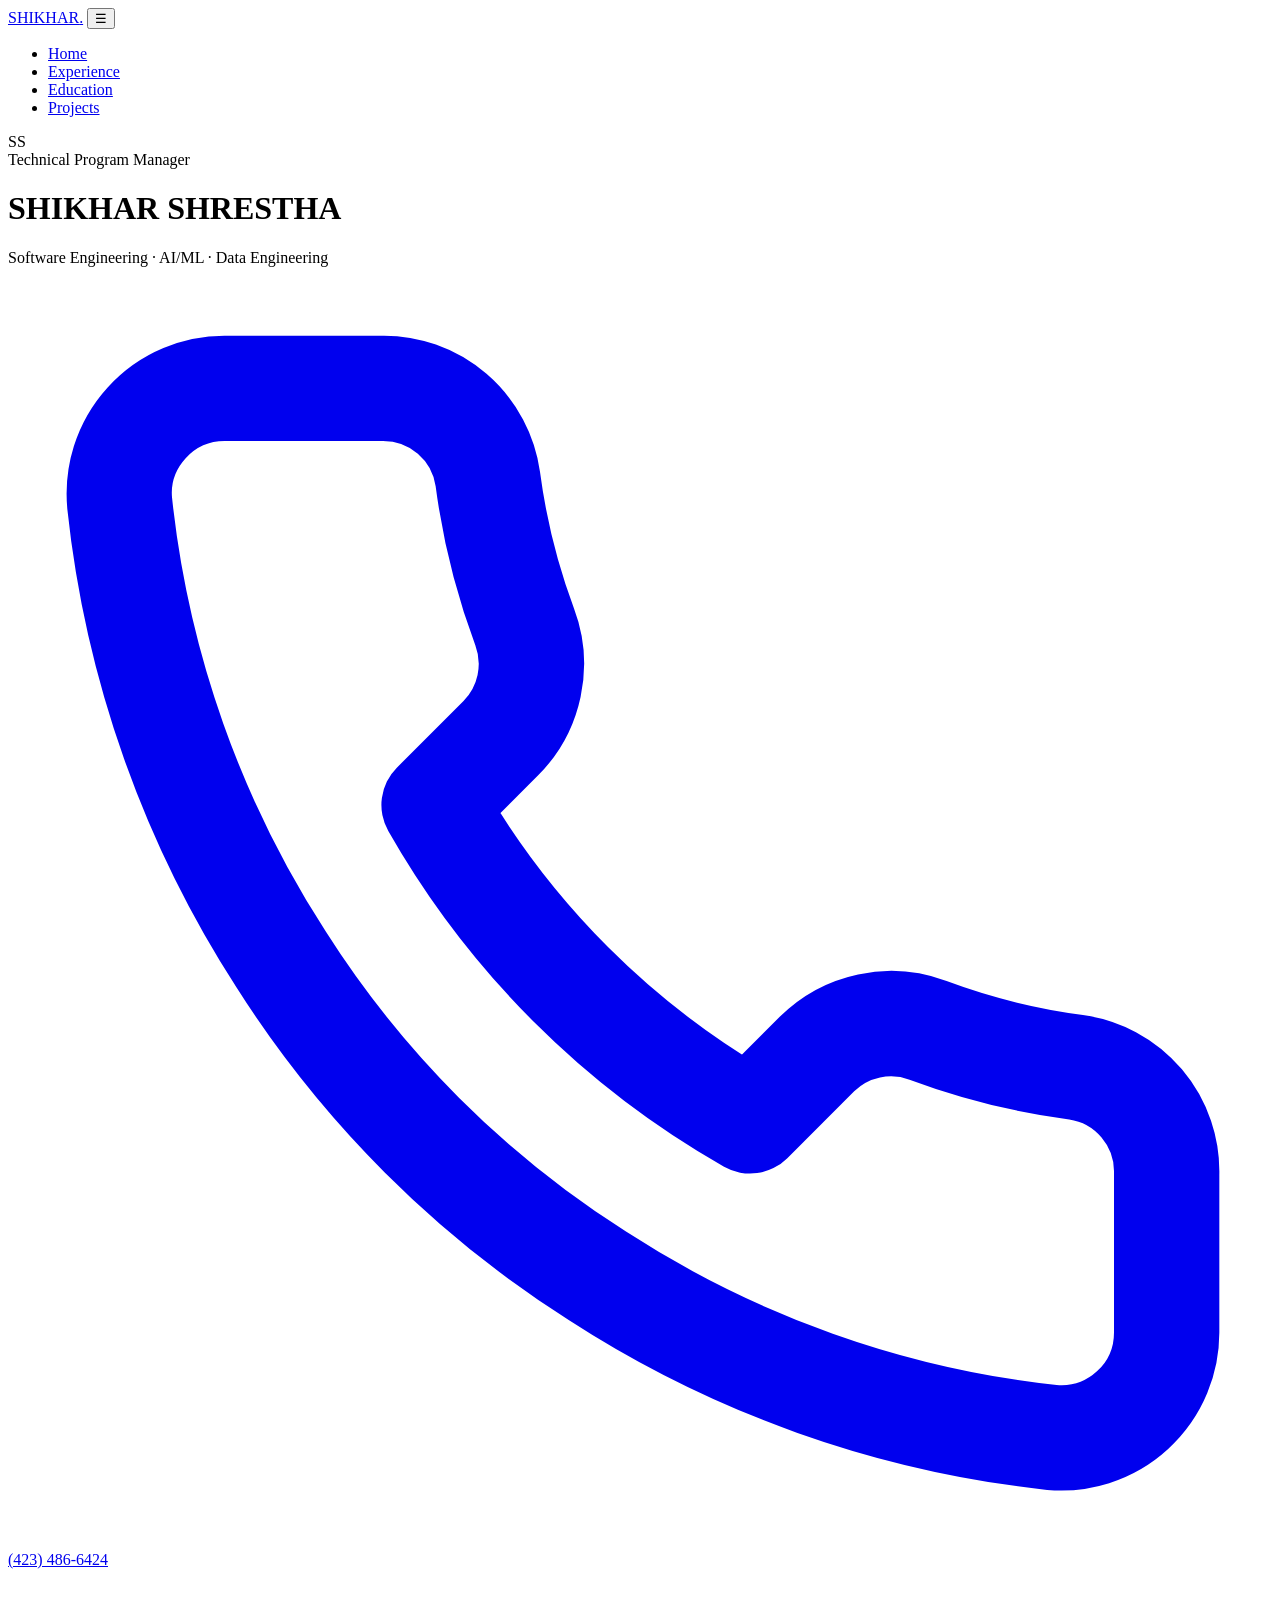
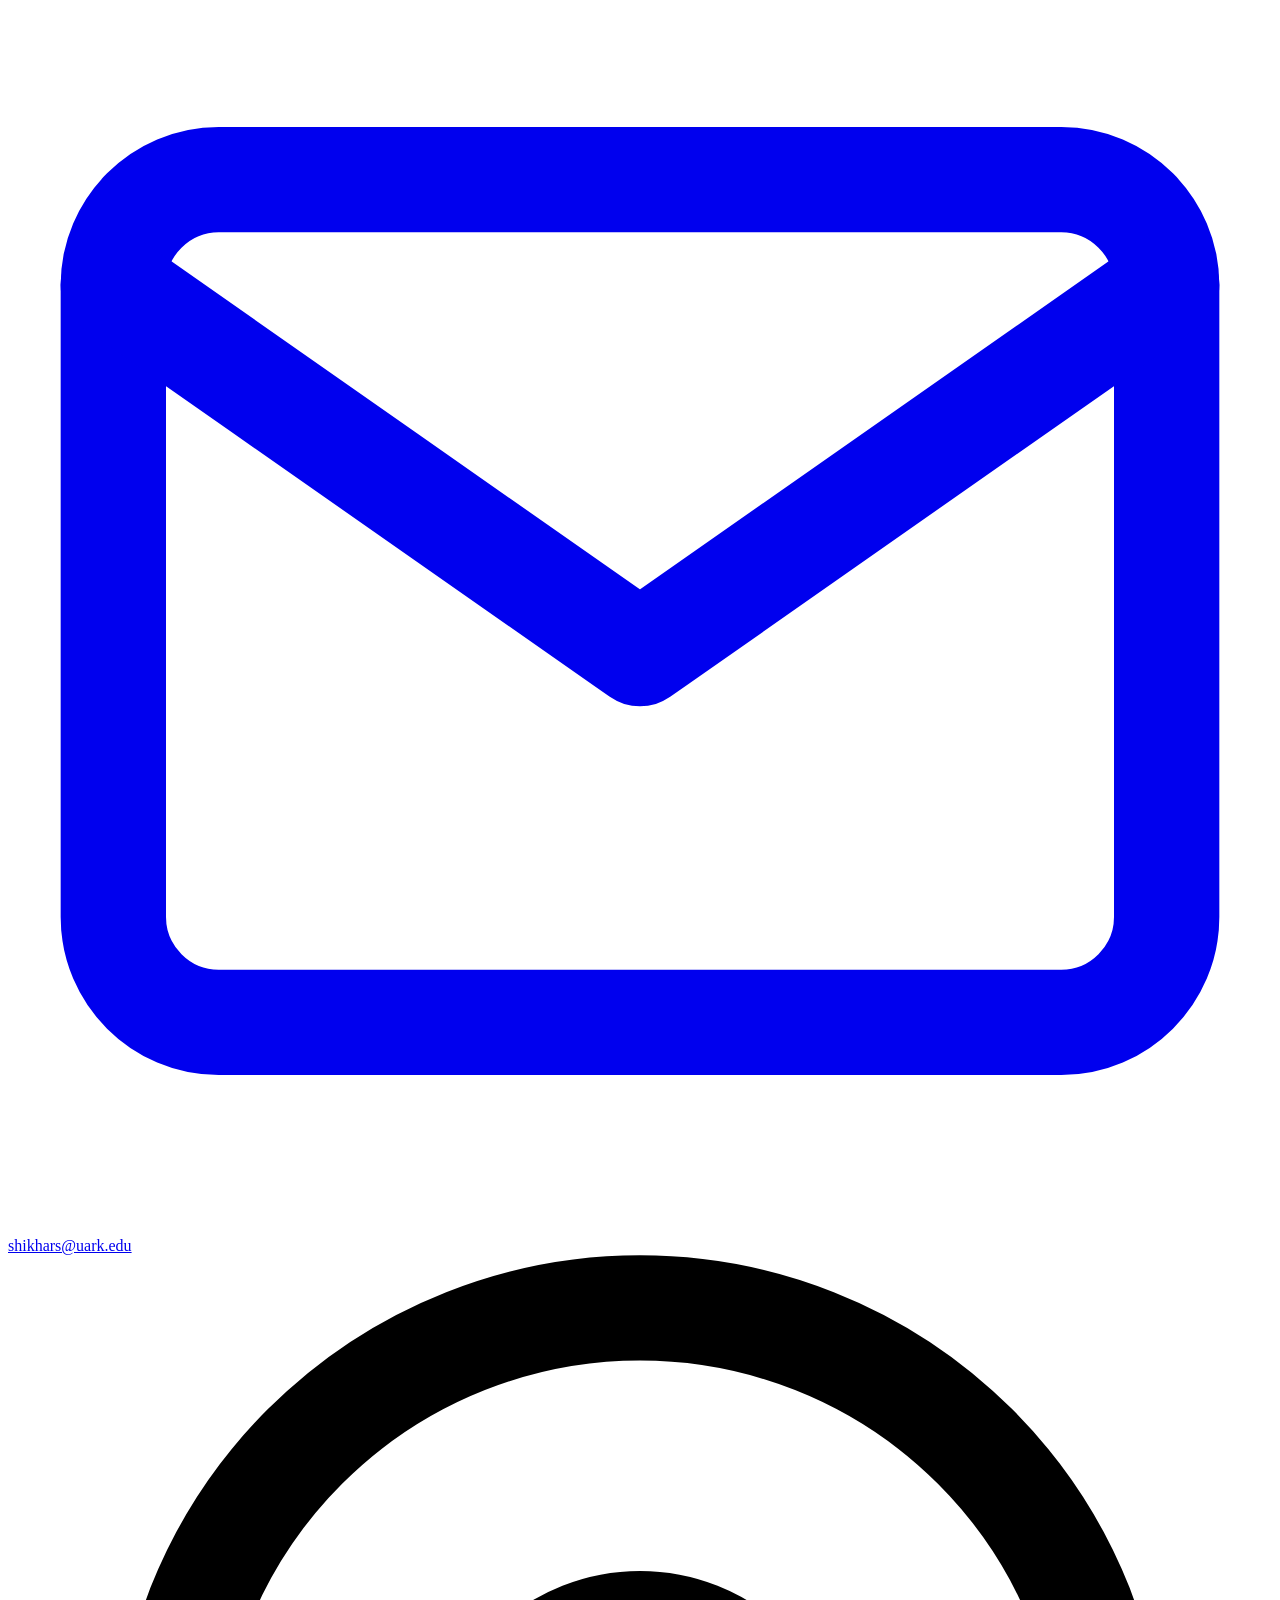
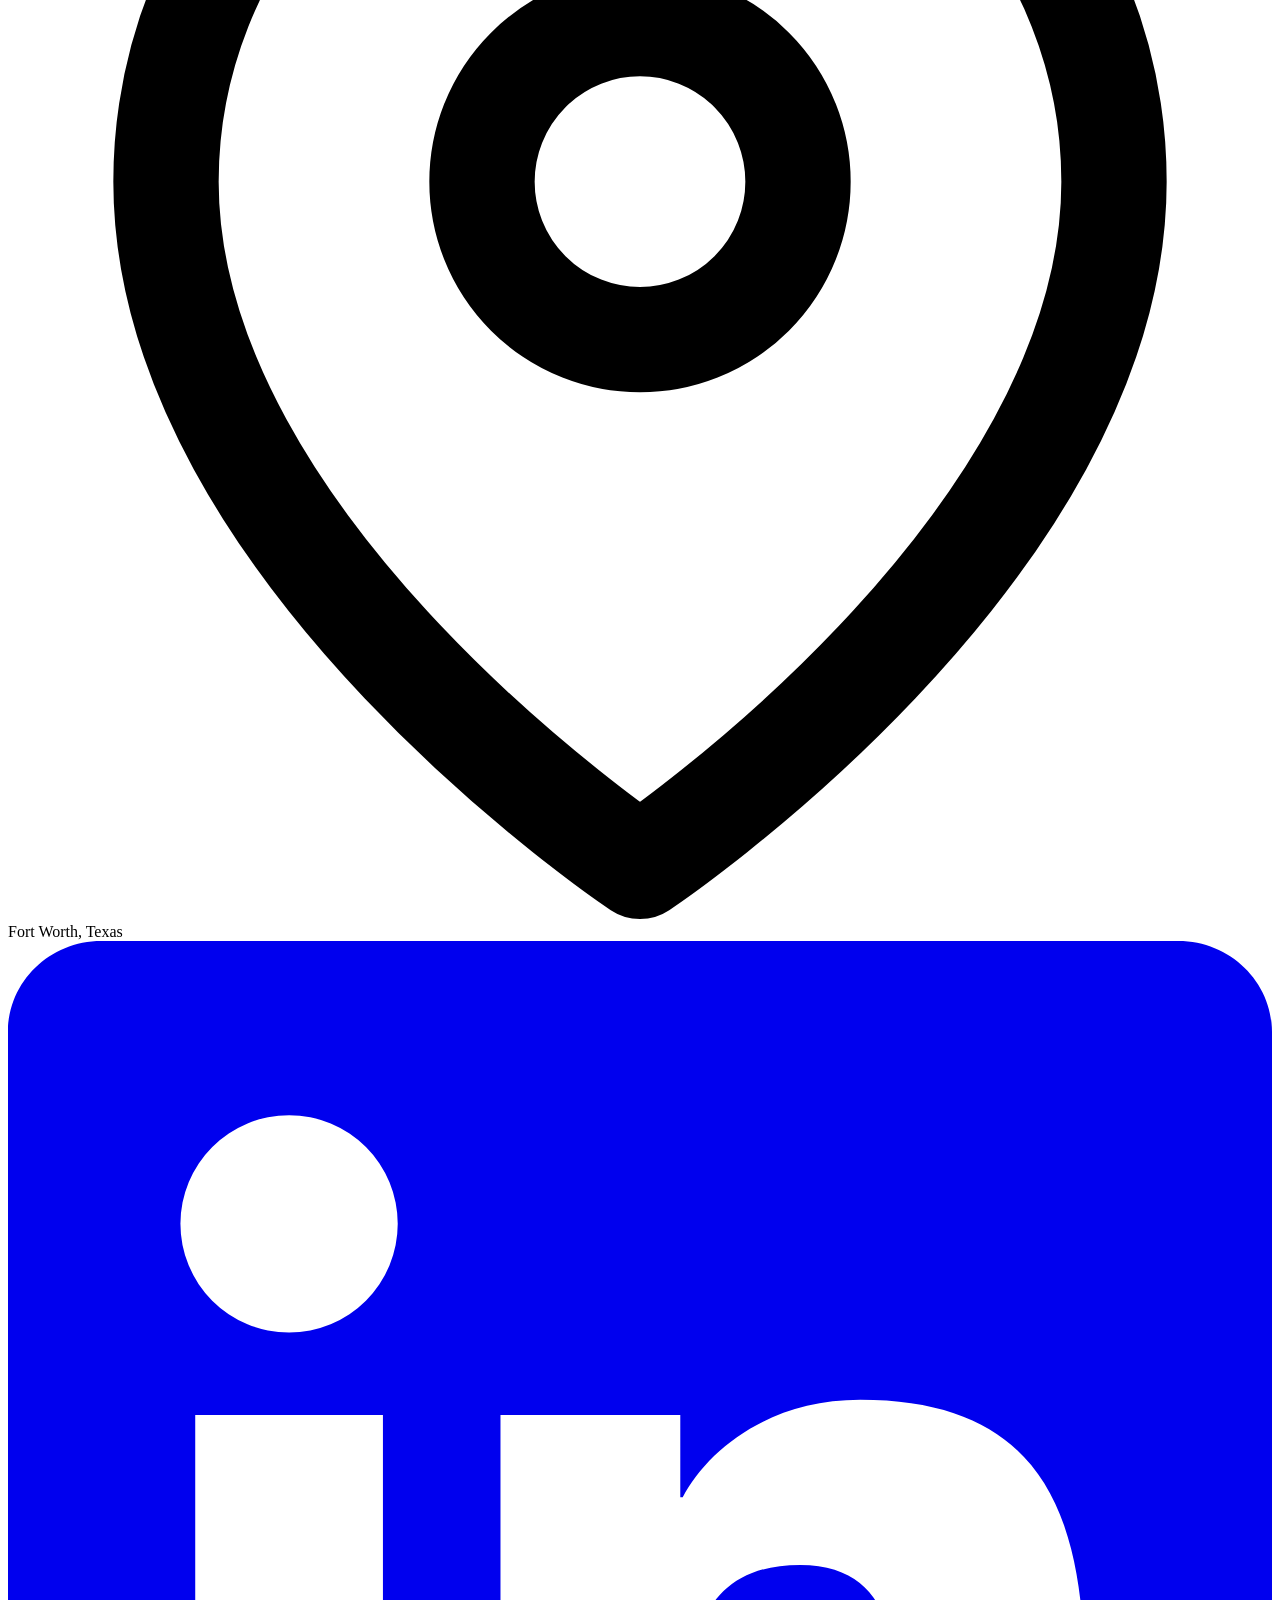
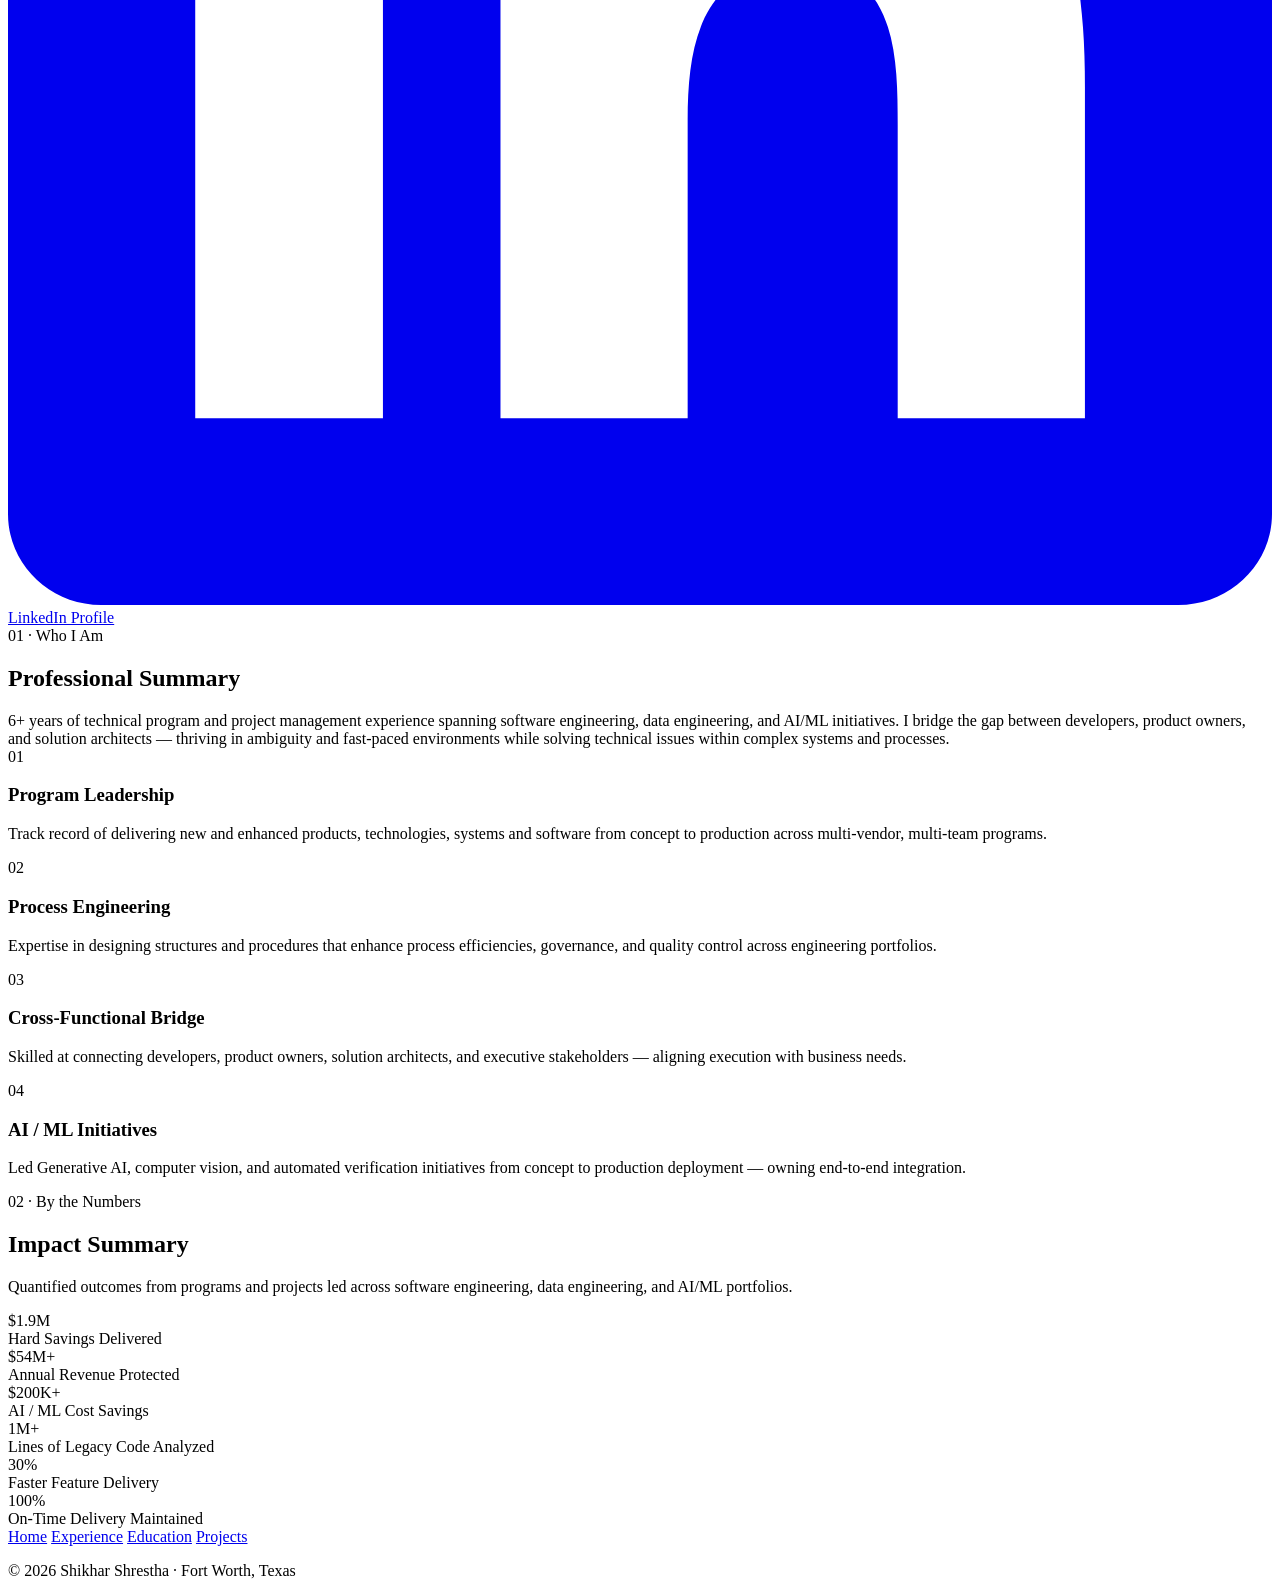
==== index.html @ 0f7e7d3f "Add files via upload" ====
<!DOCTYPE html>
<html lang="en">
<head>
  <meta charset="UTF-8" />
  <meta name="viewport" content="width=device-width, initial-scale=1.0" />
  <meta name="description" content="Shikhar Shrestha — Technical Program Manager specializing in AI/ML, software engineering and data engineering initiatives." />
  <title>Shikhar Shrestha | Technical Program Manager</title>
  <link rel="stylesheet" href="css/styles.css" />
  <link rel="icon" type="image/svg+xml" href="data:image/svg+xml,%3Csvg xmlns='http://www.w3.org/2000/svg' viewBox='0 0 32 32'%3E%3Crect width='32' height='32' fill='%23141414'/%3E%3Ctext x='50%25' y='50%25' text-anchor='middle' dominant-baseline='central' fill='%23E50914' font-family='Arial Black' font-size='22' font-weight='900'%3ES%3C/text%3E%3C/svg%3E" />
</head>
<body>

  <!-- NAVIGATION -->
  <nav class="nav">
    <div class="nav-inner">
      <a href="index.html" class="nav-logo">SHIKHAR<span>.</span></a>
      <button class="nav-toggle" aria-label="Menu">☰</button>
      <ul class="nav-links">
        <li><a href="index.html">Home</a></li>
        <li><a href="experience.html">Experience</a></li>
        <li><a href="education.html">Education</a></li>
        <li><a href="projects.html">Projects</a></li>
      </ul>
    </div>
  </nav>

  <!-- HERO -->
  <header class="hero">
    <div class="hero-inner">
      <!-- Replace assets/profile.jpg with your photo. Square aspect ratio recommended (500x500 or larger). -->
      <div class="profile-frame reveal">
        <img src="assets/profile.jpg" alt="Shikhar Shrestha" onerror="this.style.display='none';this.parentElement.innerHTML='<div class=\'profile-placeholder\'>SS</div>'" />
      </div>

      <div class="hero-content">
        <span class="hero-tag reveal reveal-delay-1">Technical Program Manager</span>
        <h1 class="hero-name reveal reveal-delay-1">SHIKHAR SHRESTHA</h1>
        <p class="hero-role reveal reveal-delay-2">
          Software Engineering · AI/ML · <span>Data Engineering</span>
        </p>

        <div class="contact-grid reveal reveal-delay-3">
          <a href="tel:+14234866424" class="contact-item">
            <svg class="contact-icon" viewBox="0 0 24 24" fill="none" stroke="currentColor" stroke-width="2" stroke-linecap="round" stroke-linejoin="round"><path d="M22 16.92v3a2 2 0 0 1-2.18 2 19.79 19.79 0 0 1-8.63-3.07 19.5 19.5 0 0 1-6-6 19.79 19.79 0 0 1-3.07-8.67A2 2 0 0 1 4.11 2h3a2 2 0 0 1 2 1.72 12.84 12.84 0 0 0 .7 2.81 2 2 0 0 1-.45 2.11L8.09 9.91a16 16 0 0 0 6 6l1.27-1.27a2 2 0 0 1 2.11-.45 12.84 12.84 0 0 0 2.81.7A2 2 0 0 1 22 16.92z"/></svg>
            <span>(423) 486-6424</span>
          </a>
          <a href="mailto:shikhars@uark.edu" class="contact-item">
            <svg class="contact-icon" viewBox="0 0 24 24" fill="none" stroke="currentColor" stroke-width="2" stroke-linecap="round" stroke-linejoin="round"><path d="M4 4h16c1.1 0 2 .9 2 2v12c0 1.1-.9 2-2 2H4c-1.1 0-2-.9-2-2V6c0-1.1.9-2 2-2z"/><polyline points="22,6 12,13 2,6"/></svg>
            <span>shikhars@uark.edu</span>
          </a>
          <div class="contact-item">
            <svg class="contact-icon" viewBox="0 0 24 24" fill="none" stroke="currentColor" stroke-width="2" stroke-linecap="round" stroke-linejoin="round"><path d="M21 10c0 7-9 13-9 13s-9-6-9-13a9 9 0 0 1 18 0z"/><circle cx="12" cy="10" r="3"/></svg>
            <span>Fort Worth, Texas</span>
          </div>
          <!-- EDIT: replace # with your LinkedIn URL -->
          <a href="#" target="_blank" rel="noopener" class="contact-item">
            <svg class="contact-icon" viewBox="0 0 24 24" fill="currentColor"><path d="M20.447 20.452h-3.554v-5.569c0-1.328-.027-3.037-1.852-3.037-1.853 0-2.136 1.445-2.136 2.939v5.667H9.351V9h3.414v1.561h.046c.477-.9 1.637-1.85 3.37-1.85 3.601 0 4.267 2.37 4.267 5.455v6.286zM5.337 7.433a2.062 2.062 0 01-2.063-2.065 2.063 2.063 0 112.063 2.065zm1.782 13.019H3.555V9h3.564v11.452zM22.225 0H1.771C.792 0 0 .774 0 1.729v20.542C0 23.227.792 24 1.771 24h20.451C23.2 24 24 23.227 24 22.271V1.729C24 .774 23.2 0 22.222 0h.003z"/></svg>
            <span>LinkedIn Profile</span>
          </a>
        </div>
      </div>
    </div>
  </header>

  <!-- PROFESSIONAL SUMMARY -->
  <section class="section" id="summary">
    <div class="section-header">
      <div class="section-label">01 · Who I Am</div>
      <h2 class="section-title">Professional Summary</h2>
    </div>

    <div class="summary-text reveal">
      6+ years of technical program and project management experience spanning software engineering, data engineering, and AI/ML initiatives. I bridge the gap between developers, product owners, and solution architects — thriving in ambiguity and fast-paced environments while solving technical issues within complex systems and processes.
    </div>

    <div class="summary-grid">
      <div class="summary-card reveal reveal-delay-1">
        <div class="summary-card-num">01</div>
        <h3>Program Leadership</h3>
        <p>Track record of delivering new and enhanced products, technologies, systems and software from concept to production across multi-vendor, multi-team programs.</p>
      </div>
      <div class="summary-card reveal reveal-delay-2">
        <div class="summary-card-num">02</div>
        <h3>Process Engineering</h3>
        <p>Expertise in designing structures and procedures that enhance process efficiencies, governance, and quality control across engineering portfolios.</p>
      </div>
      <div class="summary-card reveal reveal-delay-3">
        <div class="summary-card-num">03</div>
        <h3>Cross-Functional Bridge</h3>
        <p>Skilled at connecting developers, product owners, solution architects, and executive stakeholders — aligning execution with business needs.</p>
      </div>
      <div class="summary-card reveal reveal-delay-4">
        <div class="summary-card-num">04</div>
        <h3>AI / ML Initiatives</h3>
        <p>Led Generative AI, computer vision, and automated verification initiatives from concept to production deployment — owning end-to-end integration.</p>
      </div>
    </div>
  </section>

  <!-- IMPACT METRICS -->
  <section class="section section-alt" id="impact">
    <div class="section-header">
      <div class="section-label">02 · By the Numbers</div>
      <h2 class="section-title">Impact Summary</h2>
      <p class="section-subtitle">
        Quantified outcomes from programs and projects led across software engineering, data engineering, and AI/ML portfolios.
      </p>
    </div>

    <div class="impact-row">
      <div class="impact-stat reveal">
        <div class="big">$1.9M</div>
        <div class="label">Hard Savings Delivered</div>
      </div>
      <div class="impact-stat reveal reveal-delay-1">
        <div class="big">$54M+</div>
        <div class="label">Annual Revenue Protected</div>
      </div>
      <div class="impact-stat reveal reveal-delay-2">
        <div class="big">$200K+</div>
        <div class="label">AI / ML Cost Savings</div>
      </div>
      <div class="impact-stat reveal reveal-delay-3">
        <div class="big">1M+</div>
        <div class="label">Lines of Legacy Code Analyzed</div>
      </div>
      <div class="impact-stat reveal reveal-delay-4">
        <div class="big">30%</div>
        <div class="label">Faster Feature Delivery</div>
      </div>
      <div class="impact-stat reveal reveal-delay-4">
        <div class="big">100%</div>
        <div class="label">On-Time Delivery Maintained</div>
      </div>
    </div>
  </section>

  <!-- FOOTER -->
  <footer class="footer">
    <div class="footer-links">
      <a href="index.html">Home</a>
      <a href="experience.html">Experience</a>
      <a href="education.html">Education</a>
      <a href="projects.html">Projects</a>
    </div>
    <p>© <span id="year"></span> Shikhar Shrestha · Fort Worth, Texas</p>
  </footer>

  <script>document.getElementById('year').textContent = new Date().getFullYear();</script>
  <script src="js/main.js"></script>
</body>
</html>
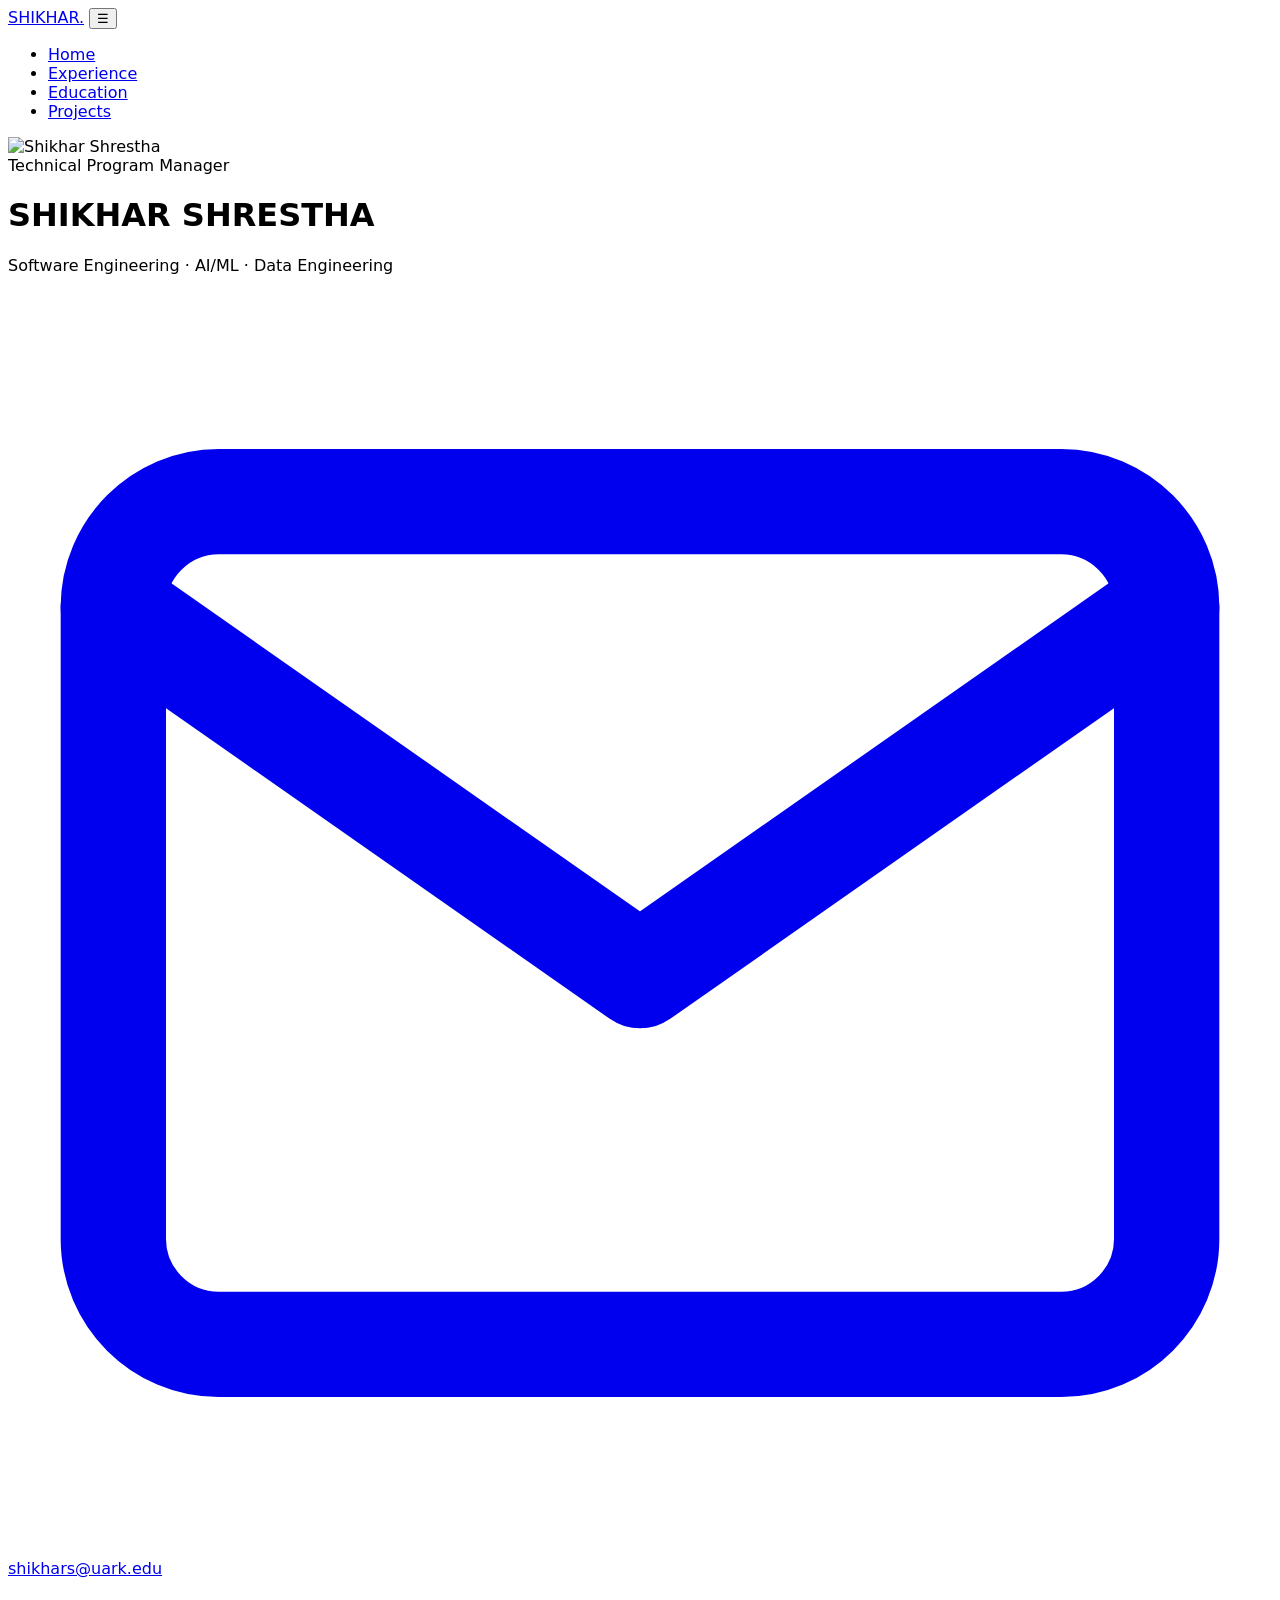
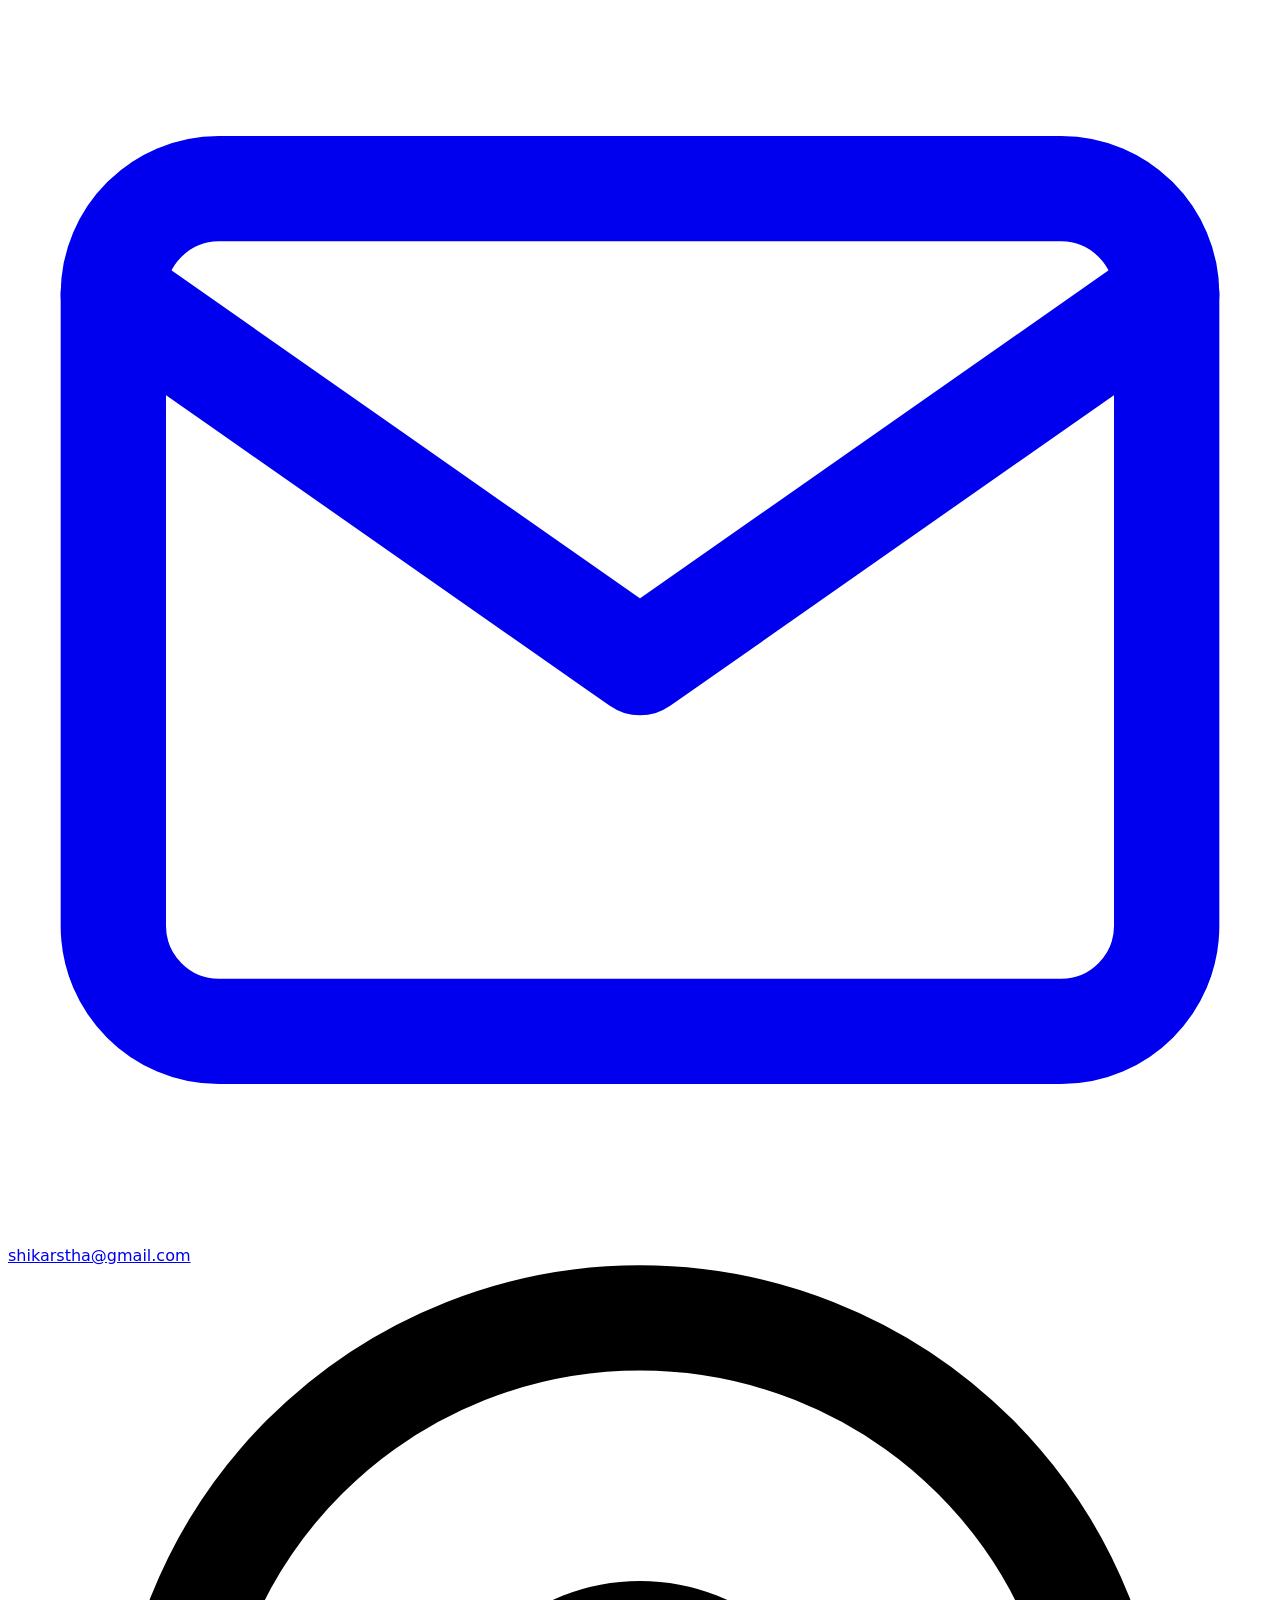
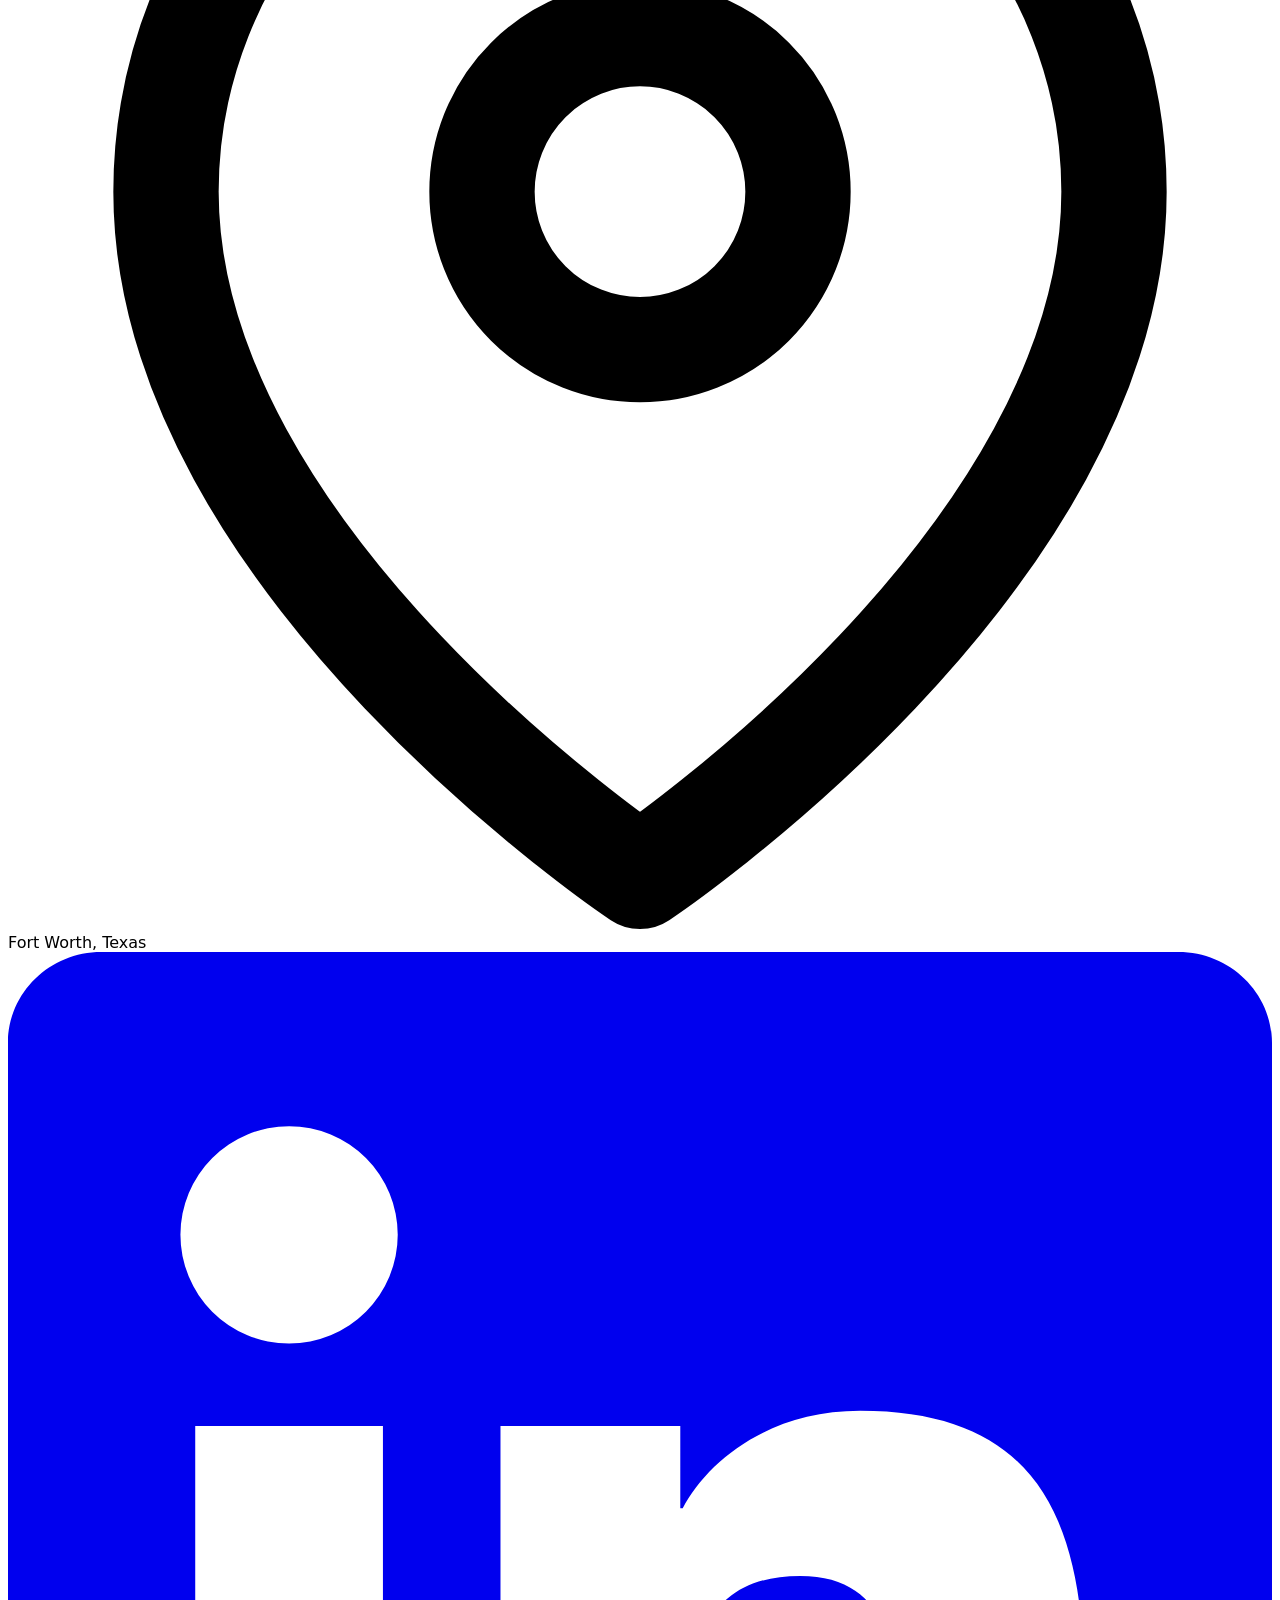
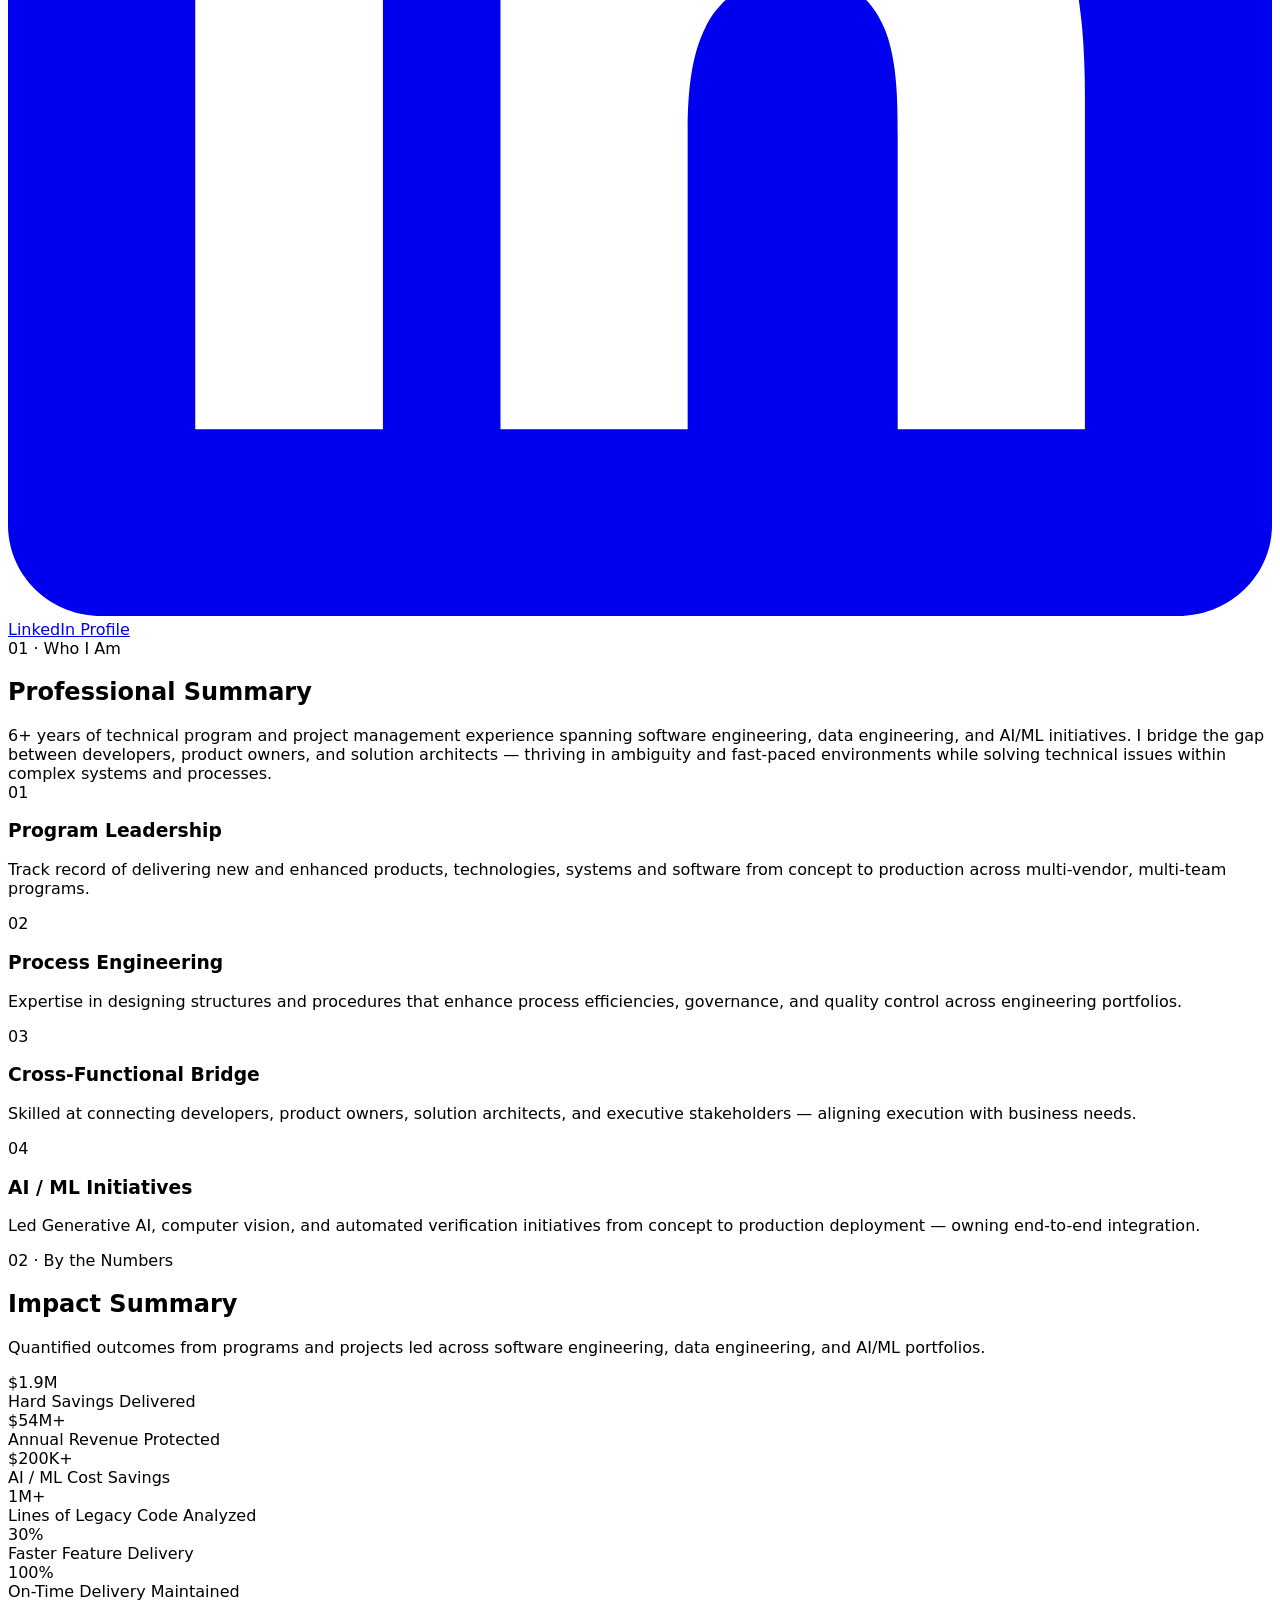
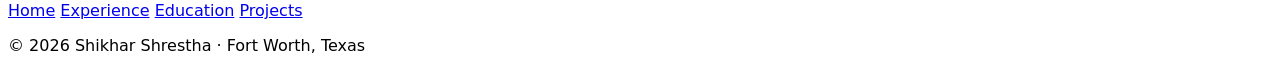
==== commit 38924969: "Update contact role and email formatting" ====
--- a/index.html
+++ b/index.html
@@ -1,22 +1,22 @@
-<!DOCTYPE html>
-<html lang="en">
-<head>
-  <meta charset="UTF-8" />
-  <meta name="viewport" content="width=device-width, initial-scale=1.0" />
-  <meta name="description" content="Shikhar Shrestha — Technical Program Manager specializing in AI/ML, software engineering and data engineering initiatives." />
+<!DOCTYPE html><html lang="en"><head>
+
+
+  <meta charset="UTF-8">
+  <meta name="viewport" content="width=device-width, initial-scale=1.0">
+  <meta name="description" content="Shikhar Shrestha — Technical Program Manager specializing in AI/ML, software engineering and data engineering initiatives.">
   <title>Shikhar Shrestha | Technical Program Manager</title>
-  <link rel="stylesheet" href="css/styles.css" />
-  <link rel="icon" type="image/svg+xml" href="data:image/svg+xml,%3Csvg xmlns='http://www.w3.org/2000/svg' viewBox='0 0 32 32'%3E%3Crect width='32' height='32' fill='%23141414'/%3E%3Ctext x='50%25' y='50%25' text-anchor='middle' dominant-baseline='central' fill='%23E50914' font-family='Arial Black' font-size='22' font-weight='900'%3ES%3C/text%3E%3C/svg%3E" />
-</head>
-<body>
+  <link rel="stylesheet" href="css/styles.css">
+  <link rel="icon" type="image/svg+xml" href="data:image/svg+xml,%3Csvg xmlns='http://www.w3.org/2000/svg' viewBox='0 0 32 32'%3E%3Crect width='32' height='32' fill='%23141414'/%3E%3Ctext x='50%25' y='50%25' text-anchor='middle' dominant-baseline='central' fill='%23E50914' font-family='Arial Black' font-size='22' font-weight='900'%3ES%3C/text%3E%3C/svg%3E">
+<link id="gfont-Noto-Sans" rel="stylesheet" href="https://fonts.googleapis.com/css2?family=Noto+Sans:wght@300;400;500;600;700&amp;display=swap"><link id="gfont-Playfair-Display" rel="stylesheet" href="https://fonts.googleapis.com/css2?family=Playfair+Display:wght@300;400;500;600;700&amp;display=swap"><link id="gfont-Roboto" rel="stylesheet" href="https://fonts.googleapis.com/css2?family=Roboto:wght@300;400;500;600;700&amp;display=swap"></head>
+<body data-cc-id="cc-1" style="cursor: crosshair; font-family: system-ui;">
 
   <!-- NAVIGATION -->
-  <nav class="nav">
+  <nav class="nav scrolled">
     <div class="nav-inner">
       <a href="index.html" class="nav-logo">SHIKHAR<span>.</span></a>
       <button class="nav-toggle" aria-label="Menu">☰</button>
       <ul class="nav-links">
-        <li><a href="index.html">Home</a></li>
+        <li><a href="index.html" class="active">Home</a></li>
         <li><a href="experience.html">Experience</a></li>
         <li><a href="education.html">Education</a></li>
         <li><a href="projects.html">Projects</a></li>
@@ -28,33 +28,40 @@
   <header class="hero">
     <div class="hero-inner">
       <!-- Replace assets/profile.jpg with your photo. Square aspect ratio recommended (500x500 or larger). -->
+      <!--
+        To add a real photo:
+        1. Drop a square image at assets/profile.jpg
+        2. Change the src below from "assets/profile.svg" to "assets/profile.jpg"
+        The SVG placeholder ships with the site so it looks polished out of the box.
+      -->
       <div class="profile-frame reveal">
-        <img src="assets/profile.jpg" alt="Shikhar Shrestha" onerror="this.style.display='none';this.parentElement.innerHTML='<div class=\'profile-placeholder\'>SS</div>'" />
+        <img src="assets/profileheadshots/EMBAHeadshots2024_Shikhar_Shrestha.jpg" alt="Shikhar Shrestha">
       </div>
 
       <div class="hero-content">
         <span class="hero-tag reveal reveal-delay-1">Technical Program Manager</span>
         <h1 class="hero-name reveal reveal-delay-1">SHIKHAR SHRESTHA</h1>
         <p class="hero-role reveal reveal-delay-2">
-          Software Engineering · AI/ML · <span>Data Engineering</span>
+          <span>Software Engineering</span> · <span>AI/ML</span> · <span>Data Engineering</span>
         </p>
 
         <div class="contact-grid reveal reveal-delay-3">
-          <a href="tel:+14234866424" class="contact-item">
-            <svg class="contact-icon" viewBox="0 0 24 24" fill="none" stroke="currentColor" stroke-width="2" stroke-linecap="round" stroke-linejoin="round"><path d="M22 16.92v3a2 2 0 0 1-2.18 2 19.79 19.79 0 0 1-8.63-3.07 19.5 19.5 0 0 1-6-6 19.79 19.79 0 0 1-3.07-8.67A2 2 0 0 1 4.11 2h3a2 2 0 0 1 2 1.72 12.84 12.84 0 0 0 .7 2.81 2 2 0 0 1-.45 2.11L8.09 9.91a16 16 0 0 0 6 6l1.27-1.27a2 2 0 0 1 2.11-.45 12.84 12.84 0 0 0 2.81.7A2 2 0 0 1 22 16.92z"/></svg>
-            <span>(423) 486-6424</span>
-          </a>
           <a href="mailto:shikhars@uark.edu" class="contact-item">
-            <svg class="contact-icon" viewBox="0 0 24 24" fill="none" stroke="currentColor" stroke-width="2" stroke-linecap="round" stroke-linejoin="round"><path d="M4 4h16c1.1 0 2 .9 2 2v12c0 1.1-.9 2-2 2H4c-1.1 0-2-.9-2-2V6c0-1.1.9-2 2-2z"/><polyline points="22,6 12,13 2,6"/></svg>
+            <svg class="contact-icon" viewBox="0 0 24 24" fill="none" stroke="currentColor" stroke-width="2" stroke-linecap="round" stroke-linejoin="round"><path d="M4 4h16c1.1 0 2 .9 2 2v12c0 1.1-.9 2-2 2H4c-1.1 0-2-.9-2-2V6c0-1.1.9-2 2-2z"></path><polyline points="22,6 12,13 2,6"></polyline></svg>
             <span>shikhars@uark.edu</span>
           </a>
+          <a href="mailto:shikarstha@gmail.com" class="contact-item">
+            <svg class="contact-icon" viewBox="0 0 24 24" fill="none" stroke="currentColor" stroke-width="2" stroke-linecap="round" stroke-linejoin="round"><path d="M4 4h16c1.1 0 2 .9 2 2v12c0 1.1-.9 2-2 2H4c-1.1 0-2-.9-2-2V6c0-1.1.9-2 2-2z"></path><polyline points="22,6 12,13 2,6"></polyline></svg>
+            <span>shikarstha@gmail.com</span>
+          </a>
           <div class="contact-item">
-            <svg class="contact-icon" viewBox="0 0 24 24" fill="none" stroke="currentColor" stroke-width="2" stroke-linecap="round" stroke-linejoin="round"><path d="M21 10c0 7-9 13-9 13s-9-6-9-13a9 9 0 0 1 18 0z"/><circle cx="12" cy="10" r="3"/></svg>
+            <svg class="contact-icon" viewBox="0 0 24 24" fill="none" stroke="currentColor" stroke-width="2" stroke-linecap="round" stroke-linejoin="round"><path d="M21 10c0 7-9 13-9 13s-9-6-9-13a9 9 0 0 1 18 0z"></path><circle cx="12" cy="10" r="3"></circle></svg>
             <span>Fort Worth, Texas</span>
           </div>
           <!-- EDIT: replace # with your LinkedIn URL -->
-          <a href="#" target="_blank" rel="noopener" class="contact-item">
-            <svg class="contact-icon" viewBox="0 0 24 24" fill="currentColor"><path d="M20.447 20.452h-3.554v-5.569c0-1.328-.027-3.037-1.852-3.037-1.853 0-2.136 1.445-2.136 2.939v5.667H9.351V9h3.414v1.561h.046c.477-.9 1.637-1.85 3.37-1.85 3.601 0 4.267 2.37 4.267 5.455v6.286zM5.337 7.433a2.062 2.062 0 01-2.063-2.065 2.063 2.063 0 112.063 2.065zm1.782 13.019H3.555V9h3.564v11.452zM22.225 0H1.771C.792 0 0 .774 0 1.729v20.542C0 23.227.792 24 1.771 24h20.451C23.2 24 24 23.227 24 22.271V1.729C24 .774 23.2 0 22.222 0h.003z"/></svg>
+          <!-- EDIT: replace href with your LinkedIn URL -->
+          <a href="https://www.linkedin.com/in/shikharstha/" target="_blank" rel="noopener" class="contact-item">
+            <svg class="contact-icon" viewBox="0 0 24 24" fill="currentColor"><path d="M20.447 20.452h-3.554v-5.569c0-1.328-.027-3.037-1.852-3.037-1.853 0-2.136 1.445-2.136 2.939v5.667H9.351V9h3.414v1.561h.046c.477-.9 1.637-1.85 3.37-1.85 3.601 0 4.267 2.37 4.267 5.455v6.286zM5.337 7.433a2.062 2.062 0 01-2.063-2.065 2.063 2.063 0 112.063 2.065zm1.782 13.019H3.555V9h3.564v11.452zM22.225 0H1.771C.792 0 0 .774 0 1.729v20.542C0 23.227.792 24 1.771 24h20.451C23.2 24 24 23.227 24 22.271V1.729C24 .774 23.2 0 22.222 0h.003z"></path></svg>
             <span>LinkedIn Profile</span>
           </a>
         </div>
@@ -143,10 +150,11 @@
       <a href="education.html">Education</a>
       <a href="projects.html">Projects</a>
     </div>
-    <p>© <span id="year"></span> Shikhar Shrestha · Fort Worth, Texas</p>
+    <p>© <span id="year">2026</span> Shikhar Shrestha · Fort Worth, Texas</p>
   </footer>
 
   <script>document.getElementById('year').textContent = new Date().getFullYear();</script>
   <script src="js/main.js"></script>
-</body>
-</html>
+
+
+</body></html>
